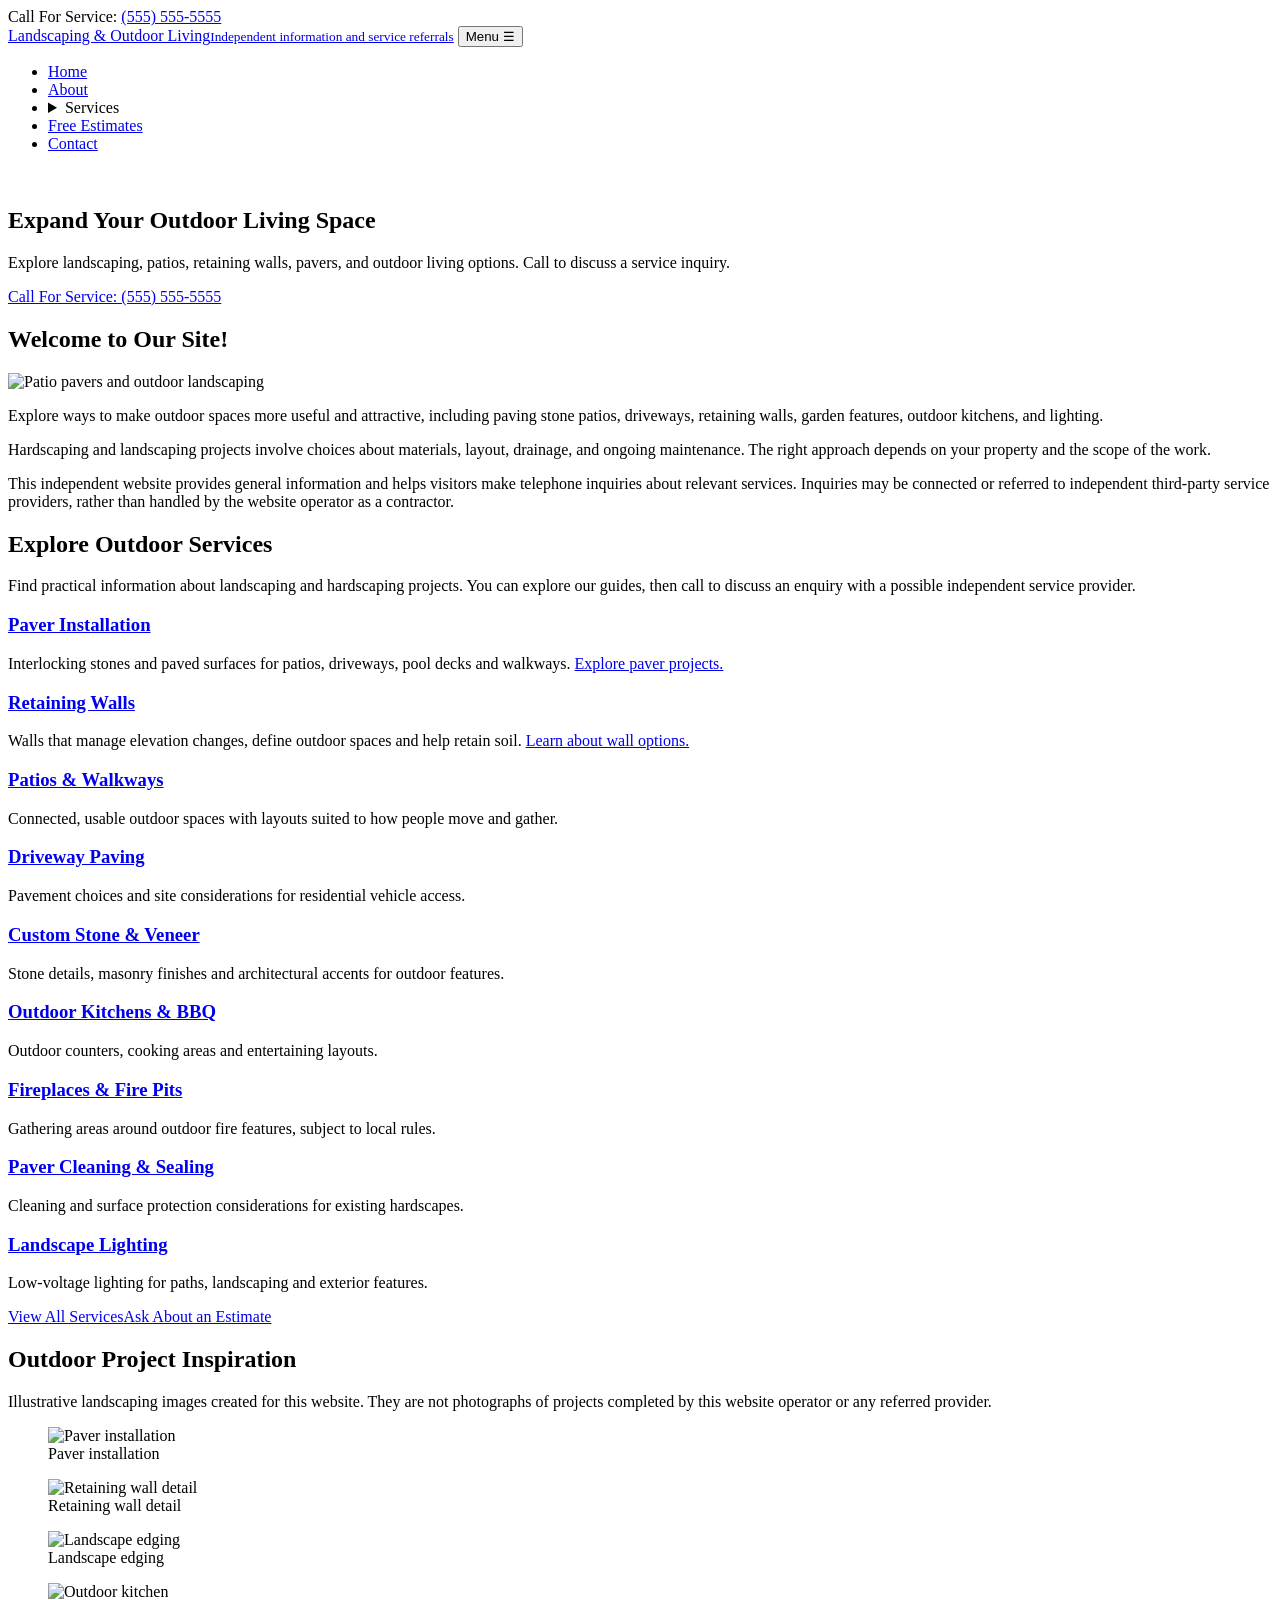
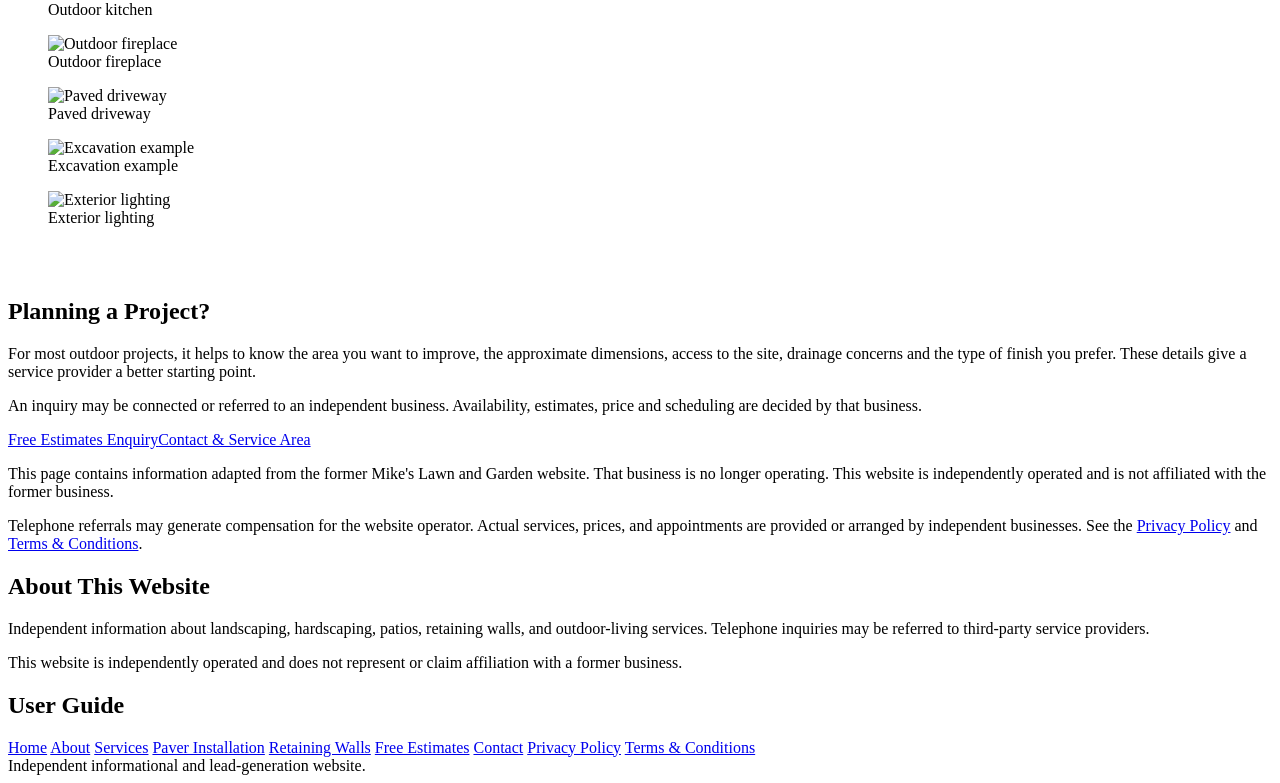
==== index.html @ 352024b7 "Add files via upload" ====
<!DOCTYPE html><html lang="en"><head><meta charset="utf-8"><meta name="viewport" content="width=device-width,initial-scale=1">
<link rel="preconnect" href="https://fonts.googleapis.com"><link rel="preconnect" href="https://fonts.gstatic.com" crossorigin>
<link href="https://fonts.googleapis.com/css2?family=Open+Sans:wght@300;400;600;700&amp;family=Oswald:wght@400;500;700&amp;display=swap" rel="stylesheet">
<link href="css/site.css" rel="stylesheet"><title>Landscaping, Pavers &amp; Outdoor Living Information | Landscaping &amp; Outdoor Living</title><meta name="description" content="Independent landscaping and hardscaping information, including patios, retaining walls, paver installation, and telephone referrals."><script src="js/site.js" defer></script></head><body>
<div class="sticky-site-header"><div aria-label="Call for service" class="call-banner" role="region">
<div class="page_wrapper">
<span class="call-label">Call For Service:</span>
<a aria-label="Call 555 555 5555" class="call-button" href="tel:5555555555">(555) 555-5555</a>
</div>
</div>
<div id="menutop"><div class="page_wrapper">
<a class="site-label" href="index.html">Landscaping &amp; Outdoor Living<small>Independent information and service referrals</small></a>
<button class="mobile-menu-toggle" type="button" aria-expanded="false" aria-controls="primary-nav">Menu ☰</button>
<nav id="primary-nav" aria-label="Main navigation"><ul class="main-nav"><li><a href="index.html" aria-current="page">Home</a></li><li><a href="about.html">About</a></li><li><details class="nav-dropdown"><summary>Services</summary><ul class="submenu"><li><a href="services.html">Services Overview</a></li><li><a href="paver-installation.html">Paver Installation</a></li><li><a href="retaining-walls.html">Retaining Walls</a></li></ul></details></li><li><a href="free-estimates.html">Free Estimates</a></li><li><a href="contact.html">Contact</a></li></ul></nav>
</div></div></div><div aria-hidden="true" class="header-strip"></div>
<section aria-label="Outdoor living services information" class="home-hero">
<div aria-hidden="true" class="hero-photos"><img alt="" src="assets/portfolio_02.jpg"/><img alt="" src="assets/portfolio_03.jpg"/><img alt="" src="assets/portfolio_04.jpg"/><img alt="" src="assets/portfolio_05.jpg"/></div>
<div class="page_wrapper"><h1>Expand Your Outdoor Living Space</h1><p>Explore landscaping, patios, retaining walls, pavers, and outdoor living options. Call to discuss a service inquiry.</p><a class="hero-cta" href="tel:5555555555">Call For Service: (555) 555-5555</a></div>
</section><main id="middle" class="home-main"><section class="intro-block"><div class="page_wrapper">
<h2>Welcome to Our Site!</h2><img alt="Patio pavers and outdoor landscaping" src="assets/home_image_mo.jpg"/>
<p>Explore ways to make outdoor spaces more useful and attractive, including paving stone patios, driveways, retaining walls, garden features, outdoor kitchens, and lighting.</p>
<p>Hardscaping and landscaping projects involve choices about materials, layout, drainage, and ongoing maintenance. The right approach depends on your property and the scope of the work.</p>
<p>This independent website provides general information and helps visitors make telephone inquiries about relevant services. Inquiries may be connected or referred to independent third-party service providers, rather than handled by the website operator as a contractor.</p>
</div></section><section class="services" id="services"><div class="page_wrapper">
<h2>Explore Outdoor Services</h2><p class="description">Find practical information about landscaping and hardscaping projects. You can explore our guides, then call to discuss an enquiry with a possible independent service provider.</p>
<div class="services-grid">
<div class="service"><h3><a href="paver-installation.html">Paver Installation</a></h3><p>Interlocking stones and paved surfaces for patios, driveways, pool decks and walkways. <a href="paver-installation.html">Explore paver projects.</a></p></div>
<div class="service"><h3><a href="retaining-walls.html">Retaining Walls</a></h3><p>Walls that manage elevation changes, define outdoor spaces and help retain soil. <a href="retaining-walls.html">Learn about wall options.</a></p></div>
<div class="service"><h3><a href="services.html#patios-walkways">Patios &amp; Walkways</a></h3><p>Connected, usable outdoor spaces with layouts suited to how people move and gather.</p></div>
<div class="service"><h3><a href="services.html#driveways">Driveway Paving</a></h3><p>Pavement choices and site considerations for residential vehicle access.</p></div>
<div class="service"><h3><a href="services.html#stone-veneer">Custom Stone &amp; Veneer</a></h3><p>Stone details, masonry finishes and architectural accents for outdoor features.</p></div>
<div class="service"><h3><a href="services.html#outdoor-kitchens">Outdoor Kitchens &amp; BBQ</a></h3><p>Outdoor counters, cooking areas and entertaining layouts.</p></div>
<div class="service"><h3><a href="services.html#fireplaces">Fireplaces &amp; Fire Pits</a></h3><p>Gathering areas around outdoor fire features, subject to local rules.</p></div>
<div class="service"><h3><a href="services.html#clean-seal">Paver Cleaning &amp; Sealing</a></h3><p>Cleaning and surface protection considerations for existing hardscapes.</p></div>
<div class="service"><h3><a href="services.html#lighting">Landscape Lighting</a></h3><p>Low-voltage lighting for paths, landscaping and exterior features.</p></div>
</div>
<div class="inline-actions"><a class="action-link" href="services.html">View All Services</a><a class="action-link action-alt" href="free-estimates.html">Ask About an Estimate</a></div>
</div></section><section class="image-gallery" id="examples"><div class="page_wrapper"><h2>Outdoor Project Inspiration</h2><p>Illustrative landscaping images created for this website. They are not photographs of projects completed by this website operator or any referred provider.</p><div class="gallery-grid"><figure><img alt="Paver installation" loading="lazy" src="assets/portfolio_01.jpg"/><figcaption>Paver installation</figcaption></figure>
<figure><img alt="Retaining wall detail" loading="lazy" src="assets/portfolio_02.jpg"/><figcaption>Retaining wall detail</figcaption></figure>
<figure><img alt="Landscape edging" loading="lazy" src="assets/portfolio_03.jpg"/><figcaption>Landscape edging</figcaption></figure>
<figure><img alt="Outdoor kitchen" loading="lazy" src="assets/portfolio_04.jpg"/><figcaption>Outdoor kitchen</figcaption></figure>
<figure><img alt="Outdoor fireplace" loading="lazy" src="assets/portfolio_05.jpg"/><figcaption>Outdoor fireplace</figcaption></figure>
<figure><img alt="Paved driveway" loading="lazy" src="assets/portfolio_06.jpg"/><figcaption>Paved driveway</figcaption></figure>
<figure><img alt="Excavation example" loading="lazy" src="assets/portfolio_07.jpg"/><figcaption>Excavation example</figcaption></figure>
<figure><img alt="Exterior lighting" loading="lazy" src="assets/portfolio_08.jpg"/><figcaption>Exterior lighting</figcaption></figure></div></div></section><section class="intro-block" style="padding-top:35px;"><div class="page_wrapper"><h2>Planning a Project?</h2><p>For most outdoor projects, it helps to know the area you want to improve, the approximate dimensions, access to the site, drainage concerns and the type of finish you prefer. These details give a service provider a better starting point.</p><p>An inquiry may be connected or referred to an independent business. Availability, estimates, price and scheduling are decided by that business.</p><div class="inline-actions"><a class="action-link" href="free-estimates.html">Free Estimates Enquiry</a><a class="action-link action-alt" href="contact.html">Contact &amp; Service Area</a></div></div></section><section class="small-disclosure"><div class="page_wrapper"><p>This page contains information adapted from the former Mike's Lawn and Garden website. That business is no longer operating. This website is independently operated and is not affiliated with the former business.</p><p>Telephone referrals may generate compensation for the website operator. Actual services, prices, and appointments are provided or arranged by independent businesses. See the <a href="privacy.html">Privacy Policy</a> and <a href="terms.html">Terms &amp; Conditions</a>.</p></div></section></main>
<footer id="footer"><div class="page_wrapper"><div class="footer-wrap"><div class="footer-about">
<h2 class="footer_title">About This Website</h2>
<p>Independent information about landscaping, hardscaping, patios, retaining walls, and outdoor-living services. Telephone inquiries may be referred to third-party service providers.</p>
<p>This website is independently operated and does not represent or claim affiliation with a former business.</p>
</div><div class="footer-navigation"><h2 class="footer_title">User Guide</h2><nav aria-label="Footer navigation"><a href="index.html" aria-current="page">Home</a>
<a href="about.html">About</a>
<a href="services.html">Services</a>
<a href="paver-installation.html">Paver Installation</a>
<a href="retaining-walls.html">Retaining Walls</a>
<a href="free-estimates.html">Free Estimates</a>
<a href="contact.html">Contact</a>
<a href="privacy.html">Privacy Policy</a>
<a href="terms.html">Terms &amp; Conditions</a></nav></div></div><div class="footer-bottom">Independent informational and lead-generation website.</div></div></footer>
</body></html>
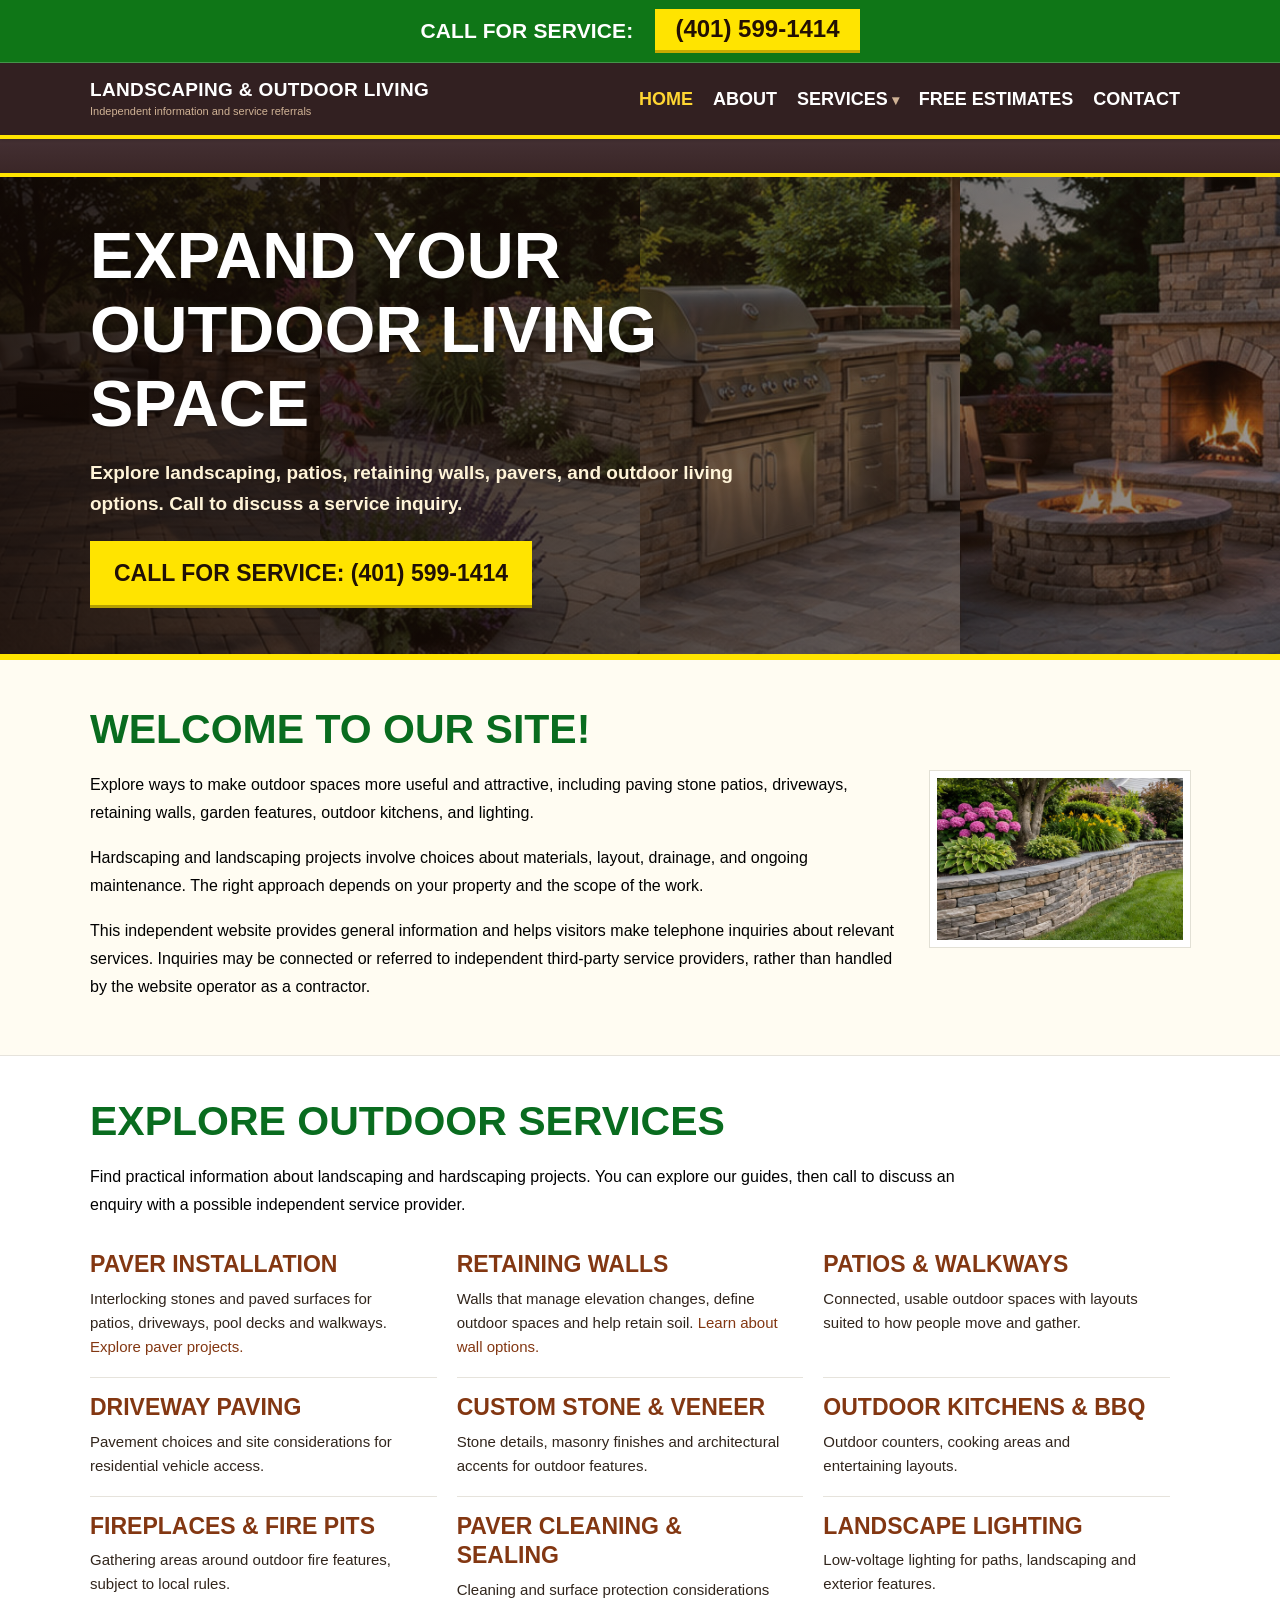
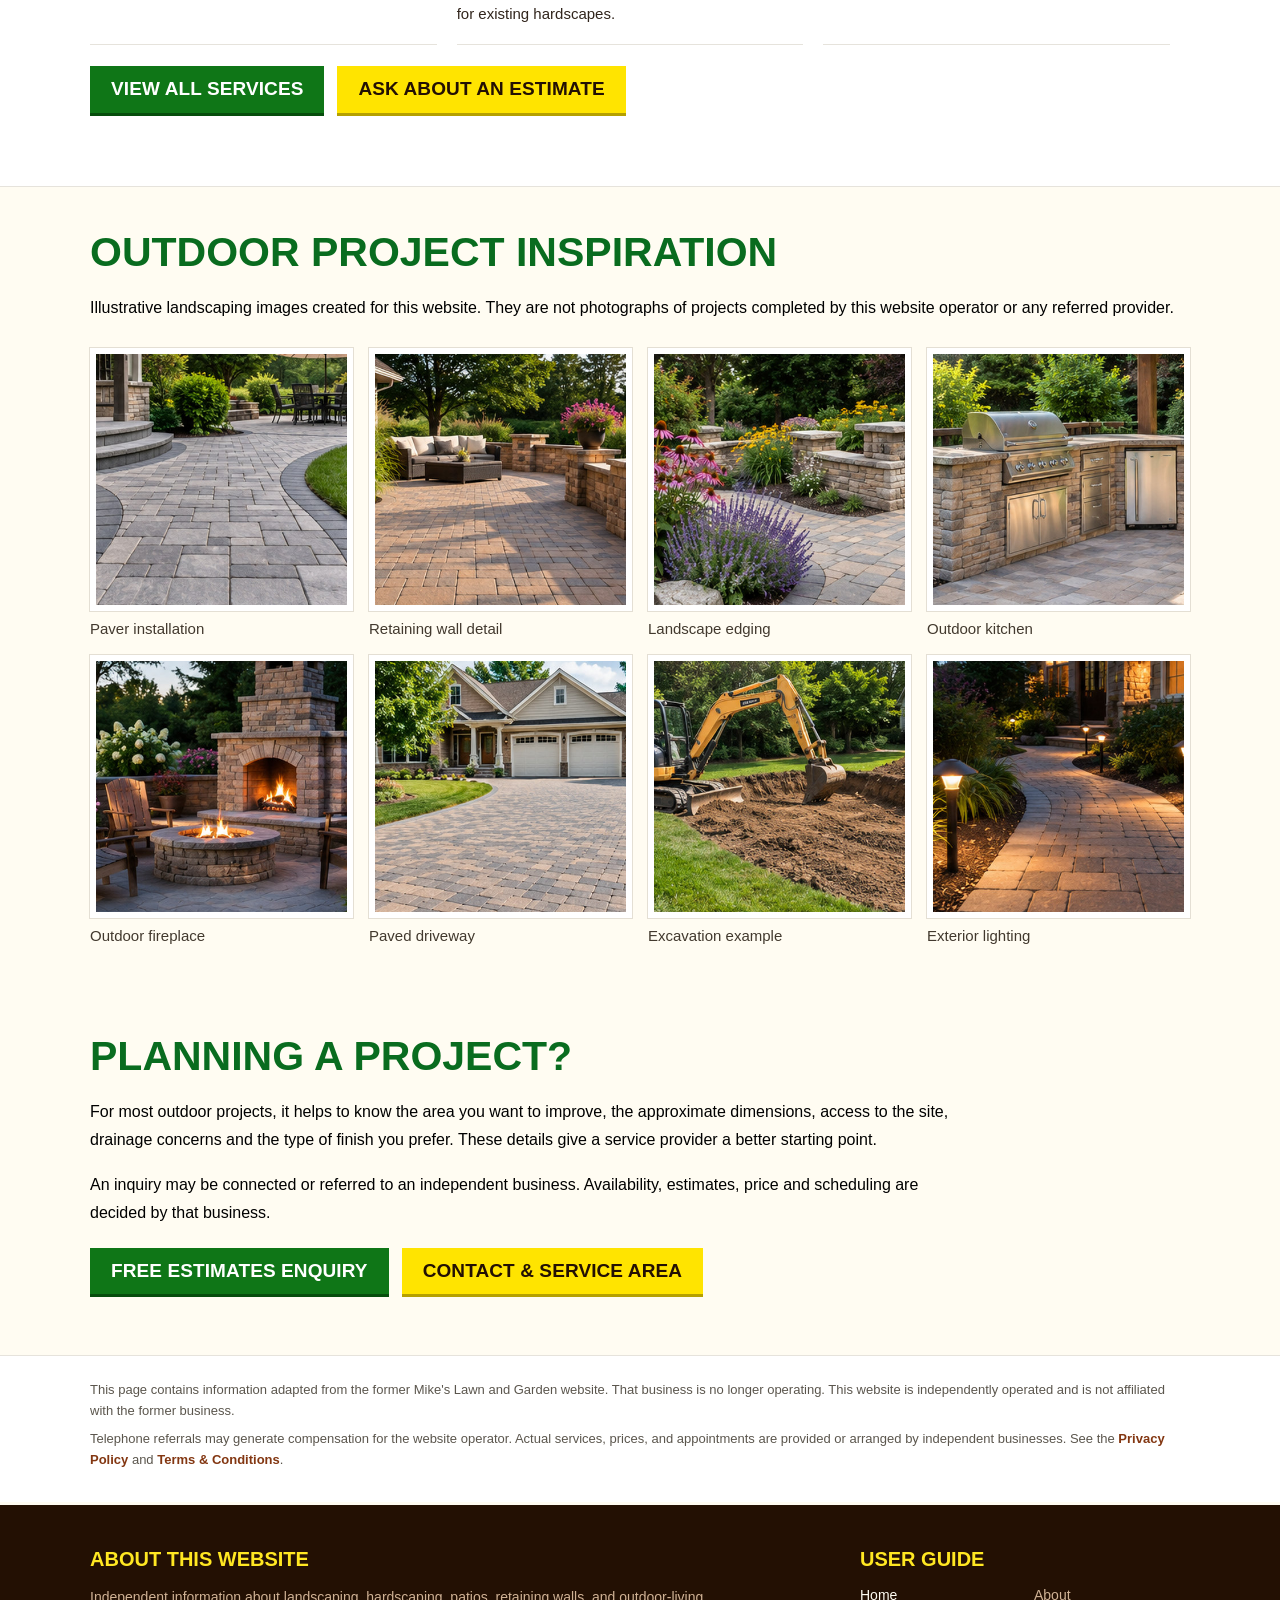
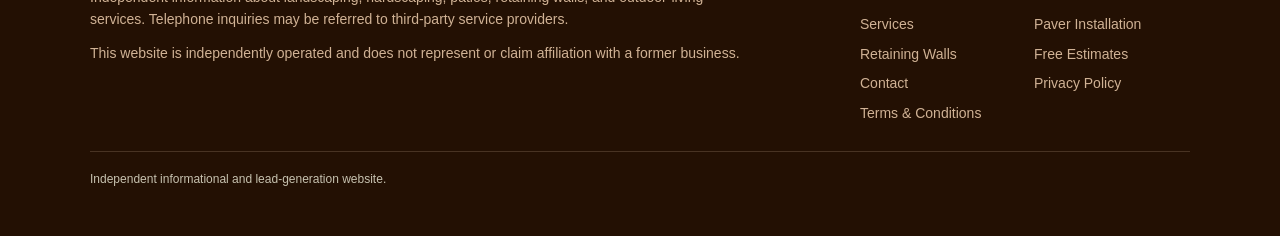
==== commit a3357779: "Replace placeholder phone numbers with Twilio number" ====
--- a/index.html
+++ b/index.html
@@ -5,7 +5,7 @@
 <div class="sticky-site-header"><div aria-label="Call for service" class="call-banner" role="region">
 <div class="page_wrapper">
 <span class="call-label">Call For Service:</span>
-<a aria-label="Call 555 555 5555" class="call-button" href="tel:5555555555">(555) 555-5555</a>
+<a aria-label="Call 401 599 1414" class="call-button" href="tel:+14015991414">(401) 599-1414</a>
 </div>
 </div>
 <div id="menutop"><div class="page_wrapper">
@@ -15,7 +15,7 @@
 </div></div></div><div aria-hidden="true" class="header-strip"></div>
 <section aria-label="Outdoor living services information" class="home-hero">
 <div aria-hidden="true" class="hero-photos"><img alt="" src="assets/portfolio_02.jpg"/><img alt="" src="assets/portfolio_03.jpg"/><img alt="" src="assets/portfolio_04.jpg"/><img alt="" src="assets/portfolio_05.jpg"/></div>
-<div class="page_wrapper"><h1>Expand Your Outdoor Living Space</h1><p>Explore landscaping, patios, retaining walls, pavers, and outdoor living options. Call to discuss a service inquiry.</p><a class="hero-cta" href="tel:5555555555">Call For Service: (555) 555-5555</a></div>
+<div class="page_wrapper"><h1>Expand Your Outdoor Living Space</h1><p>Explore landscaping, patios, retaining walls, pavers, and outdoor living options. Call to discuss a service inquiry.</p><a class="hero-cta" href="tel:+14015991414">Call For Service: (401) 599-1414</a></div>
 </section><main id="middle" class="home-main"><section class="intro-block"><div class="page_wrapper">
 <h2>Welcome to Our Site!</h2><img alt="Patio pavers and outdoor landscaping" src="assets/home_image_mo.jpg"/>
 <p>Explore ways to make outdoor spaces more useful and attractive, including paving stone patios, driveways, retaining walls, garden features, outdoor kitchens, and lighting.</p>
--- a/css/site.css
+++ b/css/site.css
@@ -0,0 +1,250 @@
+
+    :root {
+      --brown-deep: #231003;
+      --brown-nav: #342223;
+      --brown-muted: #d0b295;
+      --cream: #fffcf2;
+      --green: #096c1f;
+      --green-button: #0f7617;
+      --green-heading: #185104;
+      --yellow: #ffe400;
+      --border: #e6e3dc;
+      --text: #000;
+      --page-width: 1100px;
+    }
+    *, *::before, *::after { box-sizing: border-box; }
+    html { scroll-behavior: smooth; }
+    body { margin: 0; padding: 0; min-width: 0; background: var(--brown-deep); color: var(--text); font-family: 'Open Sans', Arial, Helvetica, sans-serif; font-size: 16px; font-weight: 300; line-height: 1.75; }
+    a { color: #833712; text-decoration: none; }
+    a:hover { text-decoration: underline; }
+    a:focus-visible { outline: 3px solid #ffe400; outline-offset: 3px; }
+    .page_wrapper { width: min(var(--page-width), calc(100% - 48px)); margin: 0 auto; }
+    .sticky-site-header { position: sticky; top: 0; left: 0; z-index: 300; box-shadow: 0 1px 3px rgba(0,0,0,.2); }
+    /* CTA uses the original reconstruction prompt's specified click-to-call number.
+       Exact homepage banner wording/measurements were unavailable in the supplied files. */
+    .call-banner { background: var(--green-button); border-bottom: 1px solid rgba(255,255,255,.22); color: white; }
+    .call-banner .page_wrapper { display: flex; align-items: center; justify-content: center; gap: 22px; padding-top: 9px; padding-bottom: 9px; min-height: 62px; }
+    .call-label { color: #fff; font-family: 'Oswald', 'Arial Narrow', Arial, sans-serif; font-weight: 700; font-size: 21px; line-height: 1.25; text-transform: uppercase; letter-spacing: .15px; }
+    .call-button { display: inline-flex; align-items: center; justify-content: center; min-height: 42px; padding: 6px 20px; background: var(--yellow); color: #231003; font-family: 'Oswald', 'Arial Narrow', Arial, sans-serif; font-size: 24px; line-height: 1.2; font-weight: 700; text-decoration: none; white-space: nowrap; border-bottom: 3px solid #c7aa00; }
+    .call-button:hover { text-decoration: none; background: #fff06e; }
+    #menutop { background: rgba(52,34,35,.96); border-bottom: 4px solid var(--yellow); }
+    #menutop .page_wrapper { display: flex; align-items: center; justify-content: space-between; min-height: 72px; gap: 20px; }
+    .site-label { color: #fff; font-family: 'Oswald', 'Arial Narrow', Arial, sans-serif; font-size: 19px; font-weight: 700; line-height: 1.2; text-transform: uppercase; letter-spacing: .35px; }
+    .site-label:hover { color: #ffd632; text-decoration: none; }
+    .site-label small { display: block; margin-top: 2px; color: var(--brown-muted); font: 400 11px/1.35 'Open Sans', Arial, sans-serif; letter-spacing: 0; text-transform: none; }
+    #menutop nav ul { list-style: none; padding: 0; margin: 0; display: flex; flex-wrap: wrap; justify-content: flex-end; gap: 3px; }
+    #menutop nav a { display: block; padding: 0 13px; color: #fff; font-family: 'Oswald', 'Arial Narrow', Arial, sans-serif; font-size: 18px; line-height: 68px; font-weight: 700; text-transform: uppercase; white-space: nowrap; }
+    #menutop nav a:hover, #menutop nav a[aria-current="page"] { color: #ffd632; text-decoration: none; }
+    .header-strip { height: 38px; background: linear-gradient(to bottom, #443033 0%, #3a2627 100%); border-bottom: 4px solid var(--yellow); }
+    #middle { min-height: 400px; padding: 48px 0 70px; background: var(--cream); }
+    .back-home { display: inline-block; margin-bottom: 25px; font-family: 'Oswald', 'Arial Narrow', Arial, sans-serif; color: #833712; font-size: 18px; font-weight: 500; }
+    .content_title { margin: 0 0 20px; padding: 0 0 16px; border-bottom: 1px solid var(--border); }
+    .content_title h1 { margin: 0; color: var(--green); font-family: 'Oswald', 'Arial Narrow', Arial, sans-serif; font-weight: 700; font-size: clamp(38px, 6vw, 60px); line-height: 1.05; text-transform: capitalize; }
+    .last-updated { margin: 0 0 30px; color: #594b42; font-size: 14px; }
+    .policy-content { max-width: 1020px; }
+    .policy-content section { border-bottom: 1px solid var(--border); padding: 0 0 15px; margin: 0 0 28px; }
+    .policy-content section:last-of-type { border: 0; }
+    .policy-content h2 { margin: 0 0 10px; font-family: 'Oswald', 'Arial Narrow', Arial, sans-serif; font-size: 28px; line-height: 1.28; color: #299807; font-weight: 700; text-transform: uppercase; }
+    .policy-content p { margin: 10px 0 15px; }
+    .policy-content ul { margin: 7px 0 15px 21px; padding: 0; }
+    .policy-content li { margin: 6px 0; padding-left: 3px; }
+    .policy-content strong { font-weight: 700; }
+    .policy-content .verify-note { color: #654a3f; font-size: 14px; font-weight: 600; }
+    .policy-content .operator-detail { font-weight: 600; }
+    #footer { background: var(--brown-deep); border-top: 3px solid var(--cream); padding: 42px 0 48px; color: #fff; }
+    #footer .footer-wrap { display: flex; justify-content: space-between; align-items: flex-start; gap: 40px; }
+    #footer .footer_title { color: #ffe722; font-family: 'Oswald', 'Arial Narrow', Arial, sans-serif; font-size: 20px; line-height: 1.25; font-weight: 700; text-transform: uppercase; margin: 0 0 14px; }
+    #footer p { margin: 0 0 12px; color: #d0b295; font-size: 14px; line-height: 1.6; }
+    #footer nav { display: flex; flex-wrap: wrap; gap: 10px 16px; }
+    #footer a { color: #d0b295; font-size: 14px; }
+    #footer a:hover, #footer a[aria-current="page"] { color: #fffcf2; }
+    .footer-about { max-width: 670px; }
+    .footer-navigation { min-width: 220px; }
+    .footer-bottom { border-top: 1px solid #483323; margin-top: 27px; padding-top: 18px; color: #c7c2b0; font-size: 12px; line-height: 1.5; }
+    @media (max-width: 800px) {
+      .page_wrapper { width: min(var(--page-width), calc(100% - 34px)); }
+      #menutop .page_wrapper { flex-direction: column; align-items: flex-start; gap: 8px; padding: 12px 0 5px; }
+      #menutop nav ul { justify-content: flex-start; margin-left: -10px; }
+      #menutop nav a { line-height: 40px; padding: 0 10px; font-size: 16px; }
+      .header-strip { height: 22px; }
+      #middle { padding: 34px 0 48px; }
+      .policy-content h2 { font-size: 25px; }
+      #footer .footer-wrap { flex-direction: column; gap: 25px; }
+    }
+    @media (max-width: 520px) {
+      body { font-size: 15px; line-height: 1.7; }
+      .call-banner .page_wrapper { padding: 9px 0 10px; gap: 7px; flex-direction: column; }
+      .call-label { font-size: 17px; }
+      .call-button { font-size: 22px; min-height: 42px; }
+      .site-label { font-size: 17px; }
+      .content_title { padding-bottom: 14px; }
+      .policy-content section { margin-bottom: 24px; }
+      .policy-content h2 { font-size: 23px; }
+      .footer-navigation { min-width: 0; }
+    }
+    @media (prefers-reduced-motion: reduce) { html { scroll-behavior: auto; } }
+  
+
+/* Home-specific layouts use the same palette and type system as the privacy page. */
+.home-hero { position:relative; overflow:hidden; background: linear-gradient(90deg, #211106 0%, #392518 58%, #352317 100%); border-bottom: 6px solid var(--yellow); }
+.home-hero:after {content:""; position:absolute; inset:0; pointer-events:none; background: linear-gradient(90deg, rgba(17,8,5,.87),rgba(23,12,6,.60),rgba(23,12,6,.30));}
+.hero-photos {position:absolute; inset:0; display:grid; grid-template-columns:repeat(4,1fr); opacity:.8;}
+.hero-photos img {width:100%;height:100%;min-height:370px;object-fit:cover;filter:saturate(.85);}
+.home-hero .page_wrapper {position:relative;z-index:2;min-height:390px;display:flex;flex-direction:column;align-items:flex-start;justify-content:center;padding:42px 0 46px;}
+.home-hero h1 {margin:0 0 17px;max-width:760px;color:#fff;font-family:'Oswald','Arial Narrow',Arial,sans-serif;font-size:clamp(39px,5.5vw,65px);font-weight:700;line-height:1.14;text-transform:uppercase;text-shadow:0 2px 3px rgba(0,0,0,.4);}
+.home-hero p {max-width:680px; margin:0 0 22px;color:#fff4d8;font-size:19px;font-weight:600;line-height:1.6;}
+.home-hero .hero-cta {background:var(--yellow);color:#211106;font-family:'Oswald',Arial,sans-serif;font-size:23px;font-weight:700;text-transform:uppercase;padding:12px 24px;border-bottom:3px solid #b5a000;}
+.home-hero .hero-cta:hover {background:#fff06e;text-decoration:none;}
+#middle.home-main {padding:0;background:#fffcf2;}
+.intro-block {padding:46px 0 37px;overflow:auto;}
+.intro-block h2,.services h2,.image-gallery h2 {margin:0 0 18px;color:var(--green);font:700 41px/1.14 'Oswald','Arial Narrow',Arial,sans-serif;text-transform:uppercase;}
+.intro-block p {max-width:870px;margin:0 0 17px;line-height:1.75;}
+.intro-block img {float:right;width:min(34%,260px);height:auto;margin:0 0 20px 32px;border:7px solid white;box-shadow:0 0 0 1px #e2e0d5;}
+.services {background:#fff; border-top:1px solid #e6e3dc;border-bottom:1px solid #e6e3dc;padding:42px 0 49px;}
+.services .description {max-width:920px;margin-top:0;}
+.services-grid {display:grid;grid-template-columns:repeat(3,1fr);gap:0;max-width:1100px;}
+.service {padding:15px 21px 18px 0;border-bottom:1px solid var(--border); margin-right:20px;}
+.service h3 {font:700 23px/1.3 'Oswald',Arial,sans-serif;color:#299807;margin:0 0 7px;text-transform:uppercase;}
+.service p {margin:0;color:#31251c;font-size:15px;line-height:1.6;}
+.image-gallery {background:var(--cream);padding:42px 0 52px;}
+.gallery-grid {display:grid;grid-template-columns:repeat(4,1fr);gap:16px;margin-top:26px;}
+.gallery-grid figure {margin:0;}
+.gallery-grid img {display:block;aspect-ratio:1;object-fit:cover;width:100%;height:auto;border:6px solid #fff;box-shadow:0 0 0 1px #e4dfd4;}
+.gallery-grid figcaption {font:500 15px/1.4 'Oswald',Arial,sans-serif;color:#42392e;margin:7px 0 0;}
+.small-disclosure {background:#fff;border-top:1px solid var(--border);padding:24px 0;color:#5b564d;font-size:13px;line-height:1.6;}
+.small-disclosure p {margin:0 0 7px;}
+.small-disclosure a {font-weight:600;}
+@media(max-width:800px){.home-hero .page_wrapper{min-height:350px}.hero-photos{grid-template-columns:repeat(2,1fr)}.hero-photos img:nth-child(n+3){display:none}.services-grid{grid-template-columns:repeat(2,1fr)}.gallery-grid{grid-template-columns:repeat(3,1fr)}.intro-block h2,.services h2,.image-gallery h2{font-size:34px}}
+@media(max-width:520px){.home-hero h1{font-size:37px}.home-hero p{font-size:16px}.hero-photos{grid-template-columns:1fr}.hero-photos img:nth-child(n+2){display:none}.intro-block img{float:none;display:block;width:100%;max-width:320px;margin:0 0 25px}.services-grid{grid-template-columns:1fr}.gallery-grid{grid-template-columns:repeat(2,1fr);gap:12px}.home-hero .hero-cta{font-size:20px}.intro-block h2,.services h2,.image-gallery h2{font-size:30px}}
+
+
+/* New pages extend the original reconstruction's visual system. */
+#menutop .page_wrapper {gap:16px;}
+#menutop .site-label {flex:0 0 auto;}
+#menutop nav a {padding:0 10px;}
+#menutop nav .main-nav {display:flex;align-items:center;flex-wrap:nowrap;justify-content:flex-end;gap:0;}
+#menutop nav .main-nav > li {position:relative;}
+#menutop .nav-dropdown {position:relative;}
+#menutop .nav-dropdown summary {list-style:none;cursor:pointer;color:#fff;padding:0 10px;font:700 18px/68px 'Oswald','Arial Narrow',Arial,sans-serif;text-transform:uppercase;white-space:nowrap;user-select:none;}
+#menutop .nav-dropdown summary::-webkit-details-marker {display:none;}
+#menutop .nav-dropdown summary::after {content:' ▾';font-size:14px;color:var(--brown-muted);}
+#menutop .nav-dropdown:hover summary, #menutop .nav-dropdown[open] summary, #menutop .nav-dropdown.is-active summary {color:#ffd632;}
+#menutop .nav-dropdown summary:focus-visible {outline:3px solid var(--yellow);outline-offset:-4px;}
+#menutop .nav-dropdown .submenu {position:absolute;z-index:450;top:100%;left:0;display:none;width:230px;min-width:100%;margin:0;padding:5px 0 8px;list-style:none;background:var(--brown-nav);border-bottom:4px solid var(--yellow);box-shadow:0 8px 16px rgba(0,0,0,.25);}
+#menutop .nav-dropdown:hover .submenu, #menutop .nav-dropdown[open] .submenu {display:block;}
+#menutop .nav-dropdown .submenu a {display:block;padding:10px 16px;font:700 16px/1.4 'Oswald',Arial,sans-serif;white-space:normal;}
+#menutop .nav-dropdown .submenu li+li {border-top:1px solid rgba(255,255,255,.13);}
+#menutop .mobile-menu-toggle {display:none;color:#fff;background:transparent;border:1px solid rgba(255,255,255,.55);padding:8px 13px;font:700 17px/1.25 'Oswald',Arial,sans-serif;cursor:pointer;}
+#menutop .mobile-menu-toggle:hover {color:var(--yellow);}
+#menutop .mobile-menu-toggle:focus-visible {outline:3px solid var(--yellow);outline-offset:3px;}
+#footer .footer-navigation {min-width:330px;}
+#footer .footer-navigation nav {display:grid;grid-template-columns:1fr 1fr;gap:10px 18px;}
+#footer .footer-navigation a {line-height:1.4;}
+#footer .footer-about {max-width:650px;}
+/* The original flat, spacious content style is retained; no modern cards. */
+.interior-intro {display:flow-root;margin:4px 0 34px;}
+.interior-intro p {max-width:950px;margin:0 0 16px;}
+.interior-intro .intro-photo {width:min(34%,310px);float:right;margin:0 0 17px 30px;border:7px solid #fff;box-shadow:0 0 0 1px #e2e0d5;}
+.interior-lede {font-size:18px;font-weight:400;color:#32281e;}
+.section-heading {margin:34px 0 15px;color:var(--green);font:700 32px/1.18 'Oswald','Arial Narrow',Arial,sans-serif;text-transform:uppercase;}
+.section-lead {max-width:900px;margin:0 0 14px;}
+.copy-content {max-width:1020px;}
+.copy-content p {margin:0 0 18px;}
+.copy-content ul,.copy-content ol {padding-left:26px;margin:0 0 22px;}
+.copy-content li {margin:0 0 9px;}
+.copy-content strong {font-weight:700;}
+.info-divider {border:0;border-top:1px solid var(--border);margin:34px 0;}
+.simple-columns {display:grid;grid-template-columns:repeat(2,minmax(0,1fr));gap:22px 34px;}
+.simple-columns h3 {margin:0 0 7px;color:#299807;font:700 22px/1.22 'Oswald',Arial,sans-serif;text-transform:uppercase;}
+.simple-columns p {margin:0;}
+.feature-list {border-top:1px solid var(--border);margin:10px 0 24px;}
+.feature-list .feature-row {padding:23px 0 26px;border-bottom:1px solid var(--border);display:grid;grid-template-columns:minmax(190px,.85fr) minmax(0,2fr);gap:24px;}
+.feature-list .feature-row h2 {margin:0;color:#299807;font:700 25px/1.25 'Oswald',Arial,sans-serif;text-transform:uppercase;}
+.feature-list .feature-row p {margin:0 0 8px;}
+.feature-list .feature-row .feature-link {font-weight:700;}
+.action-link {display:inline-flex;align-items:center;justify-content:center;padding:12px 21px;min-height:48px;background:var(--green-button);color:#fff;font:700 19px/1.2 'Oswald',Arial,sans-serif;text-transform:uppercase;border-bottom:3px solid #064d0c;letter-spacing:.1px;text-align:center;}
+.action-link:hover {color:#fff;background:#185104;text-decoration:none;}
+.action-link.action-alt {background:var(--yellow);border-bottom-color:#b5a000;color:var(--brown-deep);}
+.action-link.action-alt:hover {background:#fff06e;color:var(--brown-deep);}
+.inline-actions {display:flex;gap:13px;flex-wrap:wrap;align-items:center;margin:21px 0;}
+.inline-actions .action-link {min-width:185px;}
+.cta-band {background:#342223;border-top:4px solid var(--yellow);border-bottom:4px solid var(--yellow);color:#fff;padding:28px 0 30px;margin:28px 0 0;}
+.cta-band .page_wrapper {display:flex;justify-content:space-between;align-items:center;gap:24px;}
+.cta-band h2 {margin:0 0 8px;color:#ffe722;font:700 29px/1.17 'Oswald',Arial,sans-serif;text-transform:uppercase;}
+.cta-band p {margin:0;color:#f4e9da;max-width:750px;}
+.cta-band .action-link {flex:0 0 auto;}
+.related-links {padding:25px 0 10px;margin-top:12px;border-top:1px solid var(--border);}
+.related-links h2 {margin:0 0 12px;color:var(--green);font:700 27px/1.2 'Oswald',Arial,sans-serif;text-transform:uppercase;}
+.related-links a {font-weight:700;}
+.related-links ul {margin:0;padding-left:22px;}
+.related-links li {margin:7px 0;}
+.photo-strip {display:grid;grid-template-columns:repeat(3,1fr);gap:15px;margin:20px 0 32px;}
+.photo-strip figure {margin:0;}
+.photo-strip img {width:100%;height:auto;aspect-ratio:1.6;object-fit:cover;border:6px solid #fff;box-shadow:0 0 0 1px #e4dfd4;display:block;}
+.photo-strip figcaption {color:#544b43;font:500 14px/1.4 'Oswald',Arial,sans-serif;margin-top:8px;}
+.form-layout {display:grid;grid-template-columns:minmax(0,1.6fr) minmax(250px,.75fr);gap:38px;align-items:start;}
+.form-aside {padding:4px 0 0 24px;border-left:1px solid var(--border);}
+.form-aside h2 {margin:0 0 12px;color:var(--green);font:700 27px/1.2 'Oswald',Arial,sans-serif;text-transform:uppercase;}
+.form-aside p {margin:0 0 14px;}
+.form-aside .call-button {font-size:22px;}
+.visually-hidden {position:absolute!important;width:1px!important;height:1px!important;padding:0!important;margin:-1px!important;overflow:hidden!important;clip:rect(0,0,0,0)!important;white-space:nowrap!important;border:0!important;}
+@media(max-width:1120px) {#menutop nav a{padding:0 8px}#menutop .nav-dropdown summary{padding:0 8px}}
+@media(max-width:960px) {
+ #menutop .page_wrapper {display:grid;grid-template-columns:1fr auto;align-items:center;gap:8px 15px;padding:12px 0;}
+ #menutop .site-label {font-size:19px;}
+ #menutop .mobile-menu-toggle {display:block;}
+ #menutop nav {display:none;grid-column:1/-1;width:100%;border-top:1px solid rgba(255,255,255,.25);margin-top:8px;padding-top:6px;max-height:min(58vh,420px);overflow-y:auto;}
+ #menutop nav.is-open {display:block;}
+ #menutop nav .main-nav {display:flex;flex-direction:column;align-items:stretch;gap:0;}
+ #menutop nav .main-nav > li {display:block;border-bottom:1px solid rgba(255,255,255,.14);}
+ #menutop nav a {line-height:1.45;padding:13px 10px;display:block;font-size:17px;}
+ #menutop .nav-dropdown summary {line-height:1.45;padding:13px 10px;font-size:17px;}
+ #menutop .nav-dropdown:hover .submenu {display:none;}
+ #menutop .nav-dropdown[open] .submenu {display:block;position:static;width:auto;box-shadow:none;background:#473333;border-bottom:0;padding:0 0 5px 12px;}
+ #menutop .nav-dropdown .submenu a {font-size:16px;padding:12px 14px;}
+ #menutop .nav-dropdown .submenu li+li {border-top:1px solid rgba(255,255,255,.09);}
+ .form-layout {grid-template-columns:1fr;gap:15px;}
+ .form-aside {padding:16px 0 0;border-left:0;border-top:1px solid var(--border);}
+}
+@media(max-width:800px) {
+ #menutop .page_wrapper {display:grid;grid-template-columns:1fr auto;align-items:center;gap:8px 12px;padding:12px 0;}
+ #menutop nav {margin:8px 0 0;}
+ #footer .footer-navigation {min-width:0;}
+ .interior-intro .intro-photo {width:min(38%,260px);}
+}
+@media(max-width:600px) {
+ .simple-columns {grid-template-columns:1fr;}
+ .feature-list .feature-row {grid-template-columns:1fr;gap:8px;}
+ .interior-intro .intro-photo {float:none;display:block;width:100%;max-width:350px;margin:0 0 18px;}
+ .interior-lede {font-size:17px;}
+ .section-heading {font-size:27px;}
+ .photo-strip {grid-template-columns:1fr 1fr;}
+ .cta-band .page_wrapper {display:block;}
+ .cta-band .action-link {margin-top:18px;}
+ .cta-band h2 {font-size:26px;}
+ #footer .footer-navigation nav {grid-template-columns:1fr 1fr;}
+}
+@media(max-width:430px) {
+ #menutop .site-label {font-size:16px;}
+ #menutop .site-label small {font-size:10px;}
+ #menutop .mobile-menu-toggle {font-size:15px;padding:8px 10px;}
+ .inline-actions {flex-direction:column;align-items:stretch;}
+ .inline-actions .action-link {width:100%;}
+ .photo-strip {grid-template-columns:1fr;}
+}
+
+
+/* Telephone-first estimate enquiry section: uses the site's original colours and two-column layout. */
+.estimate-call-panel {min-width:0;}
+.estimate-call-panel > p {max-width:830px;}
+.estimate-number-area {margin:20px 0 31px;padding:23px 26px;background:#f5f0df;border-left:5px solid var(--green);border-bottom:1px solid var(--border);display:flex;flex-direction:column;align-items:flex-start;gap:8px;}
+.estimate-call-eyebrow {color:var(--brown-deep);font:700 17px/1.25 'Oswald',Arial,sans-serif;text-transform:uppercase;}
+.estimate-phone-link {font:700 clamp(26px,3vw,34px)/1.1 'Oswald',Arial,sans-serif;color:#298908;letter-spacing:.2px;}
+.estimate-phone-link:hover {color:#155e04;}
+.estimate-primary-button {min-width:210px;margin:9px 0 2px;}
+.estimate-call-note {font-size:13px;color:#625749;line-height:1.5;}
+.estimate-topic-columns {gap:22px 28px;margin:8px 0 20px;}
+.estimate-topic-columns h3 {font-size:20px;}
+.estimate-prep-list {margin:0 0 20px;padding-left:23px;}
+.estimate-prep-list li {padding:3px 0;}
+@media(max-width:430px){.estimate-number-area{padding:19px 16px}.estimate-primary-button{width:100%;min-width:0}}
